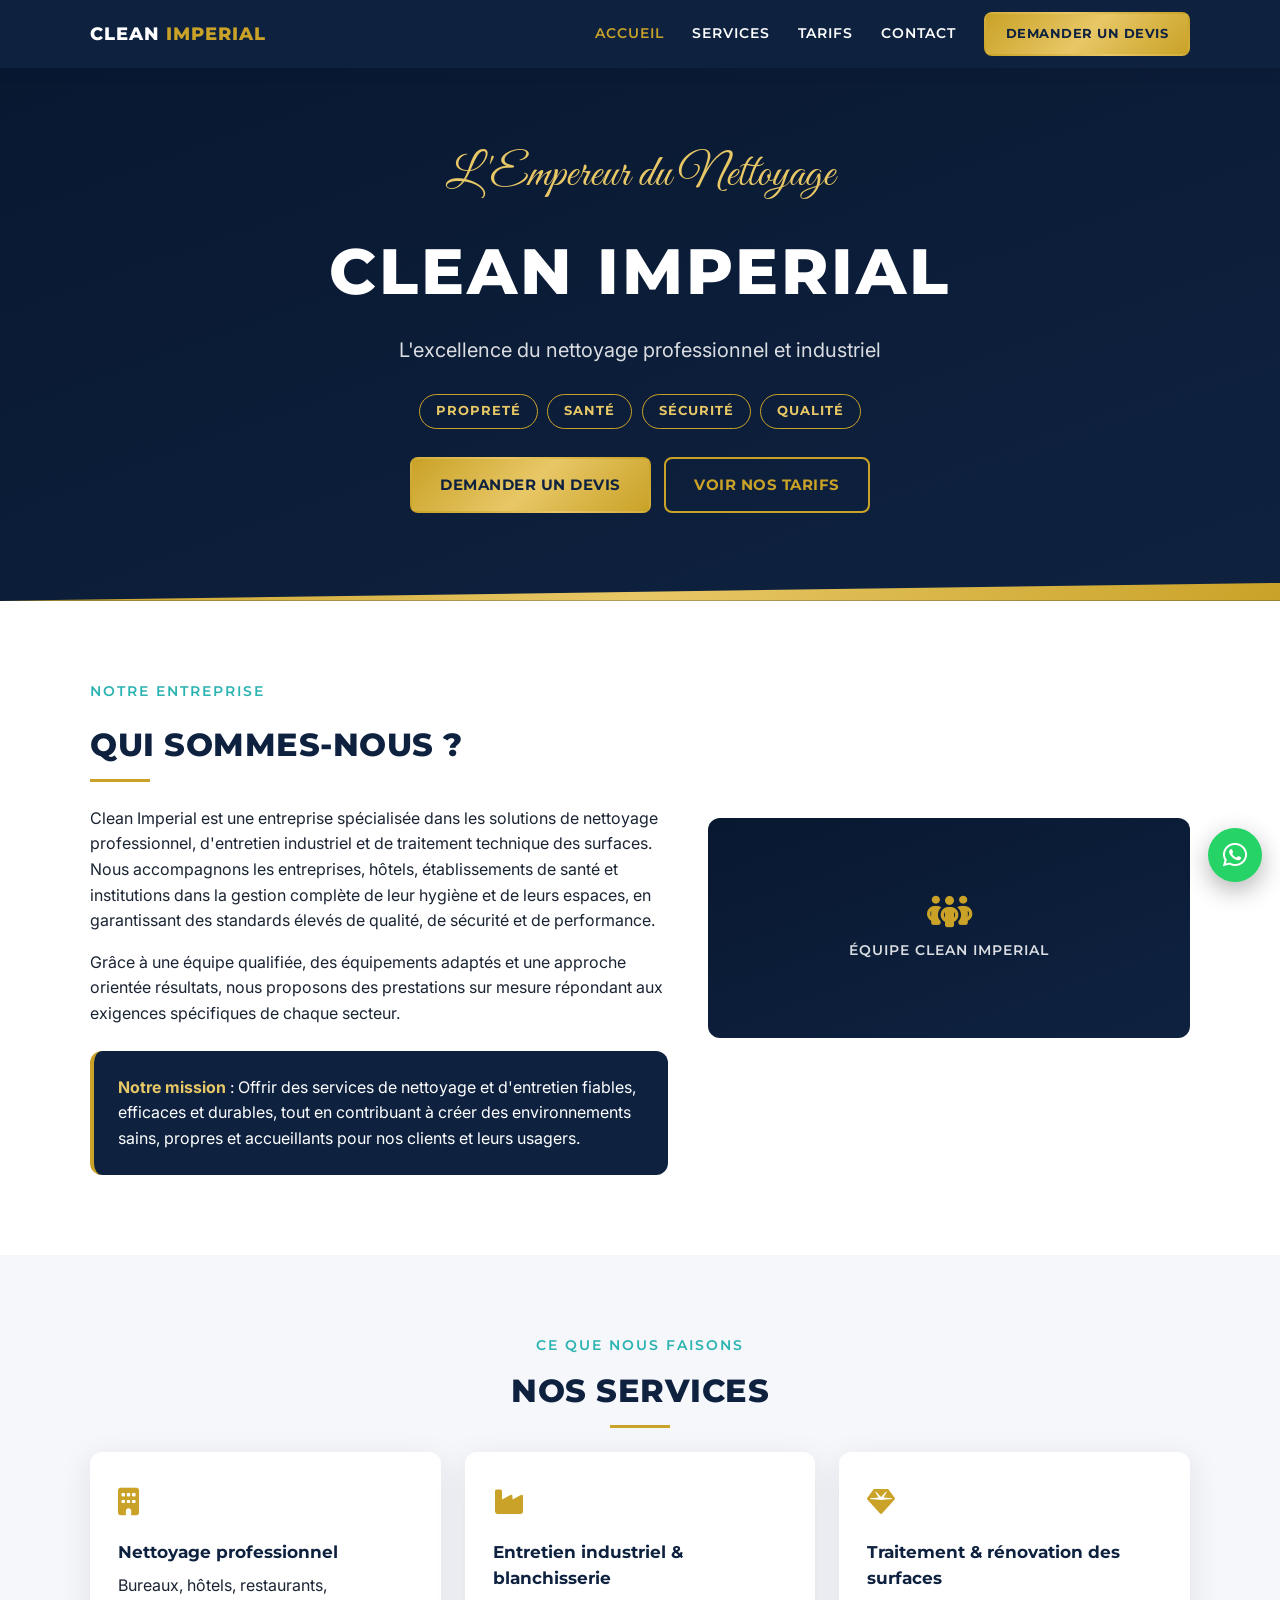
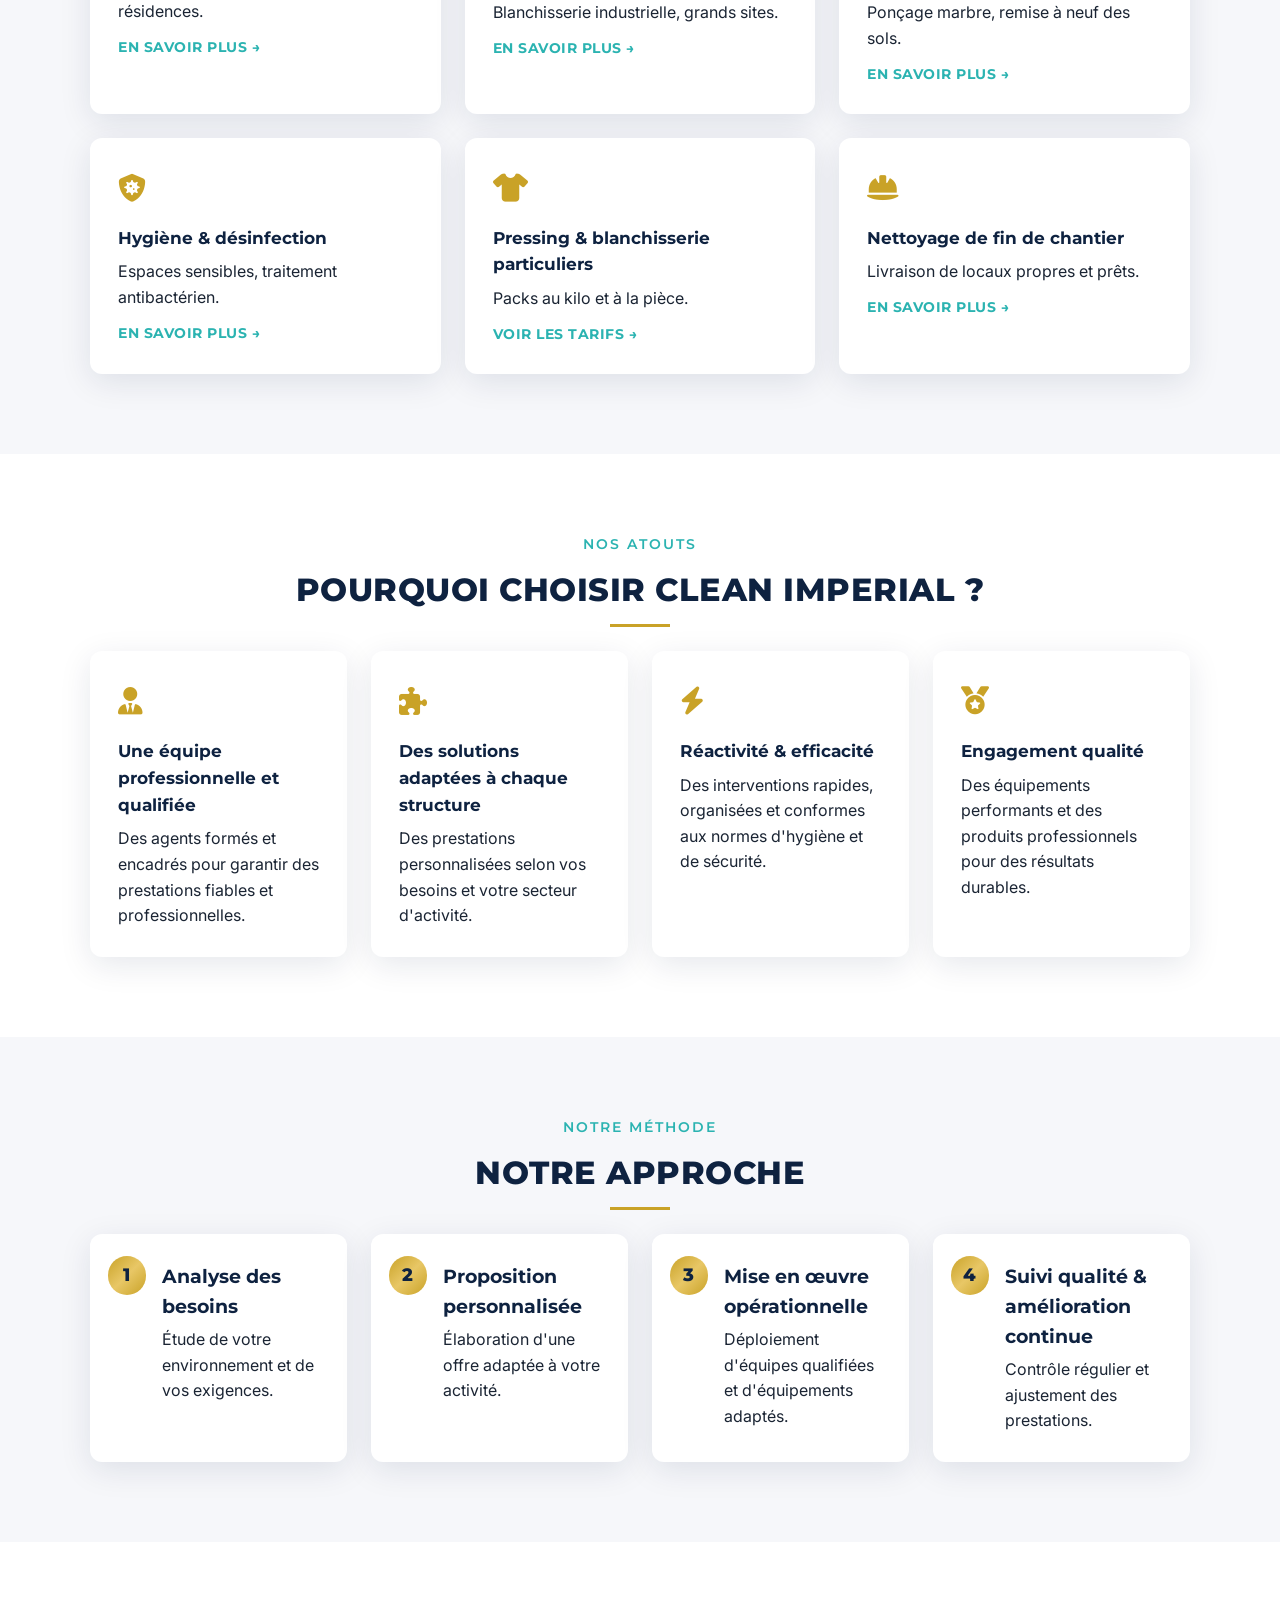
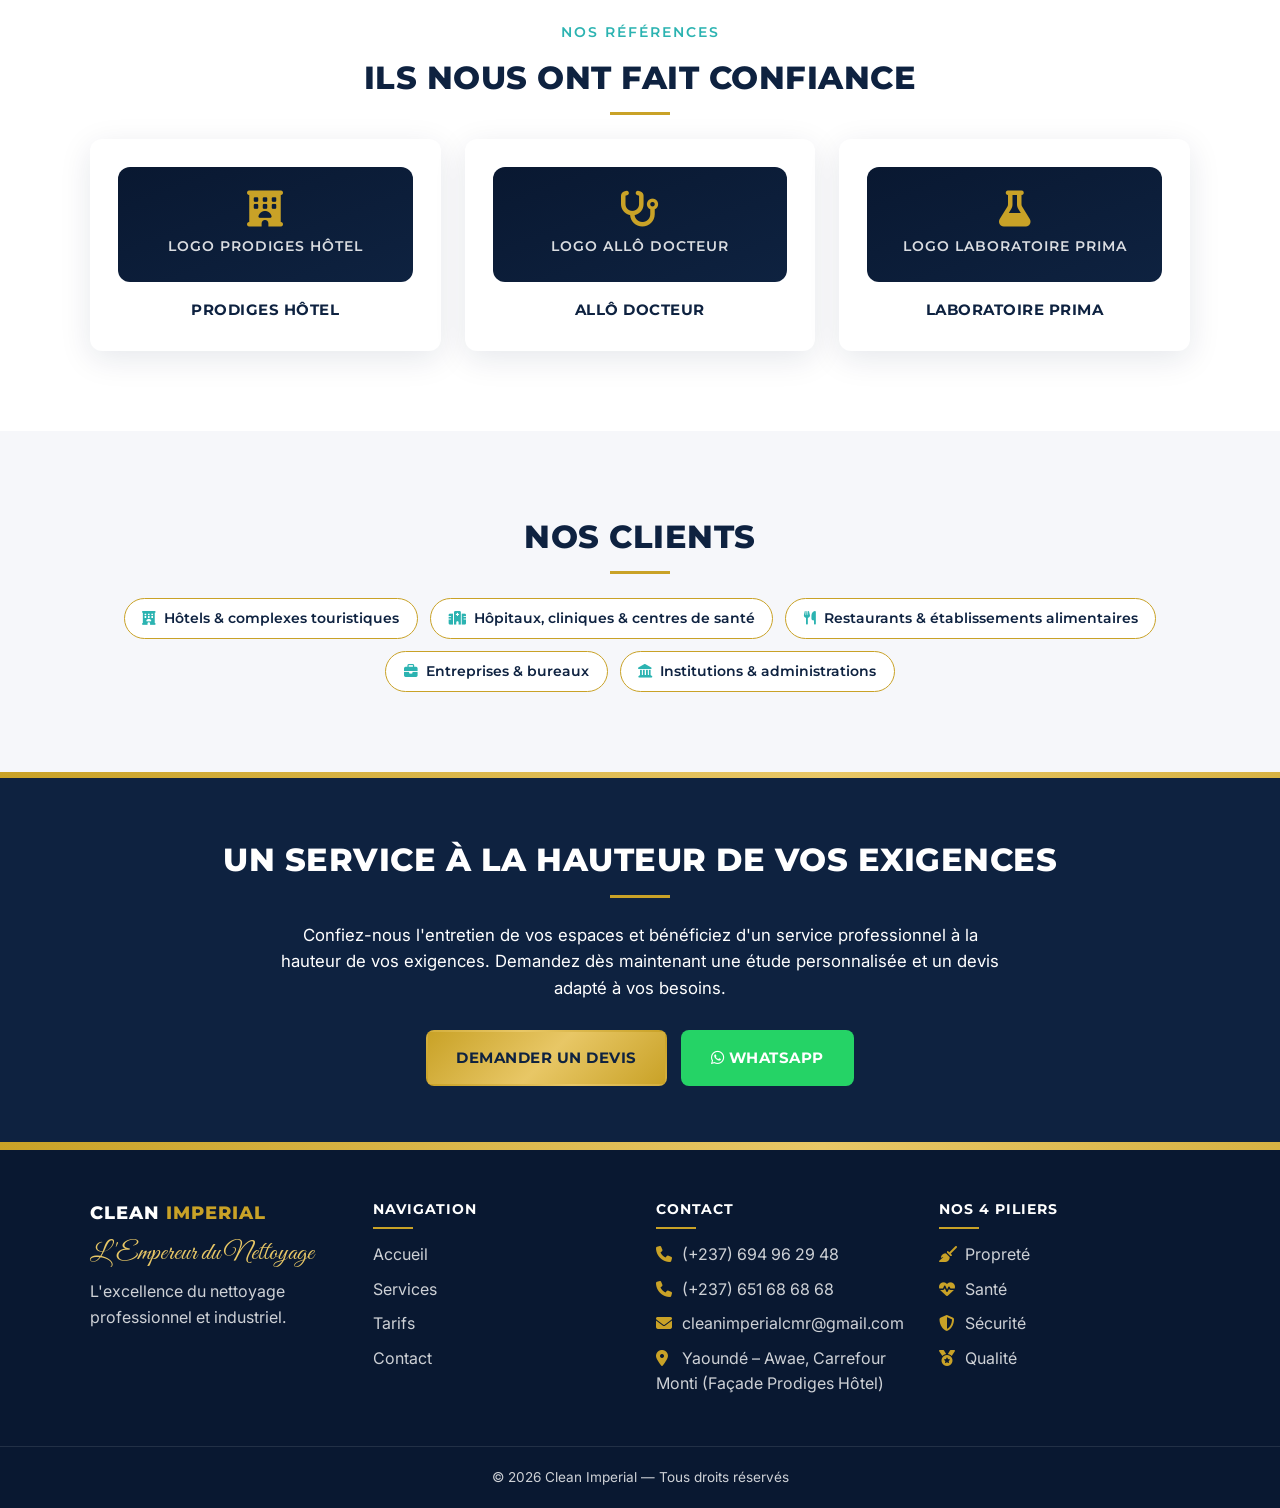
==== index.html @ 3a6a5d08 "feat: site vitrine Clean Imperial complet Site statique 4 pages (accueil, services, tarifs, contact)" ====
<!DOCTYPE html>
<html lang="fr">
<head>
  <meta charset="UTF-8">
  <meta name="viewport" content="width=device-width, initial-scale=1.0">
  <title>Clean Imperial — L'Empereur du Nettoyage | Nettoyage professionnel à Yaoundé</title>
  <meta name="description" content="Clean Imperial, l'excellence du nettoyage professionnel et industriel à Yaoundé : nettoyage de bureaux, blanchisserie, pressing, désinfection et traitement des surfaces. Devis gratuit.">
  <meta property="og:title" content="Clean Imperial — L'Empereur du Nettoyage">
  <meta property="og:description" content="L'excellence du nettoyage professionnel et industriel à Yaoundé. Propreté · Santé · Sécurité · Qualité.">
  <meta property="og:type" content="website">
  <meta property="og:locale" content="fr_FR">
  <link rel="preconnect" href="https://fonts.googleapis.com">
  <link rel="preconnect" href="https://fonts.gstatic.com" crossorigin>
  <link href="https://fonts.googleapis.com/css2?family=Montserrat:wght@600;700;800&family=Inter:wght@400;600&family=Great+Vibes&display=swap" rel="stylesheet">
  <link rel="stylesheet" href="https://cdnjs.cloudflare.com/ajax/libs/font-awesome/6.5.2/css/all.min.css">
  <link rel="stylesheet" href="css/style.css">
  <script type="application/ld+json">
  {
    "@context": "https://schema.org",
    "@type": "LocalBusiness",
    "name": "Clean Imperial",
    "slogan": "L'excellence du nettoyage professionnel et industriel",
    "description": "Entreprise de nettoyage professionnel et industriel, blanchisserie, pressing, traitement des surfaces, hygiène et désinfection à Yaoundé.",
    "telephone": "+237694962948",
    "email": "cleanimperialcmr@gmail.com",
    "address": {
      "@type": "PostalAddress",
      "streetAddress": "Awae, Carrefour Monti (Façade Prodiges Hôtel)",
      "addressLocality": "Yaoundé",
      "addressCountry": "CM"
    }
  }
  </script>
</head>
<body>

  <header class="header">
    <div class="container header__inner">
      <a href="index.html" class="logo">Clean <span>Imperial</span></a>
      <button class="nav-toggle" aria-expanded="false" aria-controls="nav" aria-label="Ouvrir le menu">
        <span class="nav-toggle__bar"></span>
        <span class="nav-toggle__bar"></span>
        <span class="nav-toggle__bar"></span>
      </button>
      <nav class="nav" id="nav" aria-label="Navigation principale">
        <a href="index.html" class="nav__link" aria-current="page">Accueil</a>
        <a href="services.html" class="nav__link">Services</a>
        <a href="tarifs.html" class="nav__link">Tarifs</a>
        <a href="contact.html" class="nav__link">Contact</a>
        <a href="contact.html#devis" class="btn btn--gold">Demander un devis</a>
      </nav>
    </div>
  </header>

  <main>

    <!-- 5.1 Hero -->
    <section class="hero">
      <div class="container">
        <p class="hero__script">L'Empereur du Nettoyage</p>
        <h1 class="hero__title">Clean Imperial</h1>
        <p class="hero__subtitle">L'excellence du nettoyage professionnel et industriel</p>
        <div class="hero__pillars">
          <span class="pillar-badge">Propreté</span>
          <span class="pillar-badge">Santé</span>
          <span class="pillar-badge">Sécurité</span>
          <span class="pillar-badge">Qualité</span>
        </div>
        <div class="hero__actions">
          <a href="contact.html#devis" class="btn btn--gold">Demander un devis</a>
          <a href="tarifs.html" class="btn btn--outline">Voir nos tarifs</a>
        </div>
      </div>
    </section>

    <!-- 5.2 Qui sommes-nous -->
    <section class="section">
      <div class="container">
        <div class="about">
          <div class="about__text reveal">
            <p class="section-subtitle">Notre entreprise</p>
            <h2 class="section-title">Qui sommes-nous&nbsp;?</h2>
            <p>Clean Imperial est une entreprise spécialisée dans les solutions de nettoyage professionnel, d'entretien industriel et de traitement technique des surfaces. Nous accompagnons les entreprises, hôtels, établissements de santé et institutions dans la gestion complète de leur hygiène et de leurs espaces, en garantissant des standards élevés de qualité, de sécurité et de performance.</p>
            <p>Grâce à une équipe qualifiée, des équipements adaptés et une approche orientée résultats, nous proposons des prestations sur mesure répondant aux exigences spécifiques de chaque secteur.</p>
            <div class="mission-box">
              <strong>Notre mission</strong> : Offrir des services de nettoyage et d'entretien fiables, efficaces et durables, tout en contribuant à créer des environnements sains, propres et accueillants pour nos clients et leurs usagers.
            </div>
          </div>
          <div class="reveal">
            <!-- Remplacer par <img src="img/hero-equipe.jpg" alt="L'équipe Clean Imperial" loading="lazy"> -->
            <div class="img-placeholder" role="img" aria-label="Photo de l'équipe Clean Imperial">
              <i class="fa-solid fa-people-group" aria-hidden="true"></i>
              <span>Équipe Clean Imperial</span>
            </div>
          </div>
        </div>
      </div>
    </section>

    <!-- 5.3 Nos services (aperçu) -->
    <section class="section section--off">
      <div class="container">
        <p class="section-subtitle" style="text-align:center;">Ce que nous faisons</p>
        <h2 class="section-title section-title--center">Nos services</h2>
        <div class="grid grid--2 grid--3">
          <article class="card reveal">
            <div class="card__icon"><i class="fa-solid fa-building" aria-hidden="true"></i></div>
            <h3 class="card__title">Nettoyage professionnel</h3>
            <p>Bureaux, hôtels, restaurants, résidences.</p>
            <a href="services.html" class="card__link">En savoir plus →</a>
          </article>
          <article class="card reveal">
            <div class="card__icon"><i class="fa-solid fa-industry" aria-hidden="true"></i></div>
            <h3 class="card__title">Entretien industriel &amp; blanchisserie</h3>
            <p>Blanchisserie industrielle, grands sites.</p>
            <a href="services.html" class="card__link">En savoir plus →</a>
          </article>
          <article class="card reveal">
            <div class="card__icon"><i class="fa-solid fa-gem" aria-hidden="true"></i></div>
            <h3 class="card__title">Traitement &amp; rénovation des surfaces</h3>
            <p>Ponçage marbre, remise à neuf des sols.</p>
            <a href="services.html" class="card__link">En savoir plus →</a>
          </article>
          <article class="card reveal">
            <div class="card__icon"><i class="fa-solid fa-shield-virus" aria-hidden="true"></i></div>
            <h3 class="card__title">Hygiène &amp; désinfection</h3>
            <p>Espaces sensibles, traitement antibactérien.</p>
            <a href="services.html" class="card__link">En savoir plus →</a>
          </article>
          <article class="card reveal">
            <div class="card__icon"><i class="fa-solid fa-shirt" aria-hidden="true"></i></div>
            <h3 class="card__title">Pressing &amp; blanchisserie particuliers</h3>
            <p>Packs au kilo et à la pièce.</p>
            <a href="tarifs.html" class="card__link">Voir les tarifs →</a>
          </article>
          <article class="card reveal">
            <div class="card__icon"><i class="fa-solid fa-helmet-safety" aria-hidden="true"></i></div>
            <h3 class="card__title">Nettoyage de fin de chantier</h3>
            <p>Livraison de locaux propres et prêts.</p>
            <a href="services.html" class="card__link">En savoir plus →</a>
          </article>
        </div>
      </div>
    </section>

    <!-- 5.4 Pourquoi choisir Clean Imperial -->
    <section class="section">
      <div class="container">
        <p class="section-subtitle" style="text-align:center;">Nos atouts</p>
        <h2 class="section-title section-title--center">Pourquoi choisir Clean Imperial&nbsp;?</h2>
        <div class="grid grid--2 grid--4">
          <article class="card reveal">
            <div class="card__icon"><i class="fa-solid fa-user-tie" aria-hidden="true"></i></div>
            <h3 class="card__title">Une équipe professionnelle et qualifiée</h3>
            <p>Des agents formés et encadrés pour garantir des prestations fiables et professionnelles.</p>
          </article>
          <article class="card reveal">
            <div class="card__icon"><i class="fa-solid fa-puzzle-piece" aria-hidden="true"></i></div>
            <h3 class="card__title">Des solutions adaptées à chaque structure</h3>
            <p>Des prestations personnalisées selon vos besoins et votre secteur d'activité.</p>
          </article>
          <article class="card reveal">
            <div class="card__icon"><i class="fa-solid fa-bolt" aria-hidden="true"></i></div>
            <h3 class="card__title">Réactivité &amp; efficacité</h3>
            <p>Des interventions rapides, organisées et conformes aux normes d'hygiène et de sécurité.</p>
          </article>
          <article class="card reveal">
            <div class="card__icon"><i class="fa-solid fa-medal" aria-hidden="true"></i></div>
            <h3 class="card__title">Engagement qualité</h3>
            <p>Des équipements performants et des produits professionnels pour des résultats durables.</p>
          </article>
        </div>
      </div>
    </section>

    <!-- 5.5 Notre approche -->
    <section class="section section--off">
      <div class="container">
        <p class="section-subtitle" style="text-align:center;">Notre méthode</p>
        <h2 class="section-title section-title--center">Notre approche</h2>
        <div class="steps">
          <article class="step reveal">
            <span class="step__number">1</span>
            <h3 class="step__title">Analyse des besoins</h3>
            <p>Étude de votre environnement et de vos exigences.</p>
          </article>
          <article class="step reveal">
            <span class="step__number">2</span>
            <h3 class="step__title">Proposition personnalisée</h3>
            <p>Élaboration d'une offre adaptée à votre activité.</p>
          </article>
          <article class="step reveal">
            <span class="step__number">3</span>
            <h3 class="step__title">Mise en œuvre opérationnelle</h3>
            <p>Déploiement d'équipes qualifiées et d'équipements adaptés.</p>
          </article>
          <article class="step reveal">
            <span class="step__number">4</span>
            <h3 class="step__title">Suivi qualité &amp; amélioration continue</h3>
            <p>Contrôle régulier et ajustement des prestations.</p>
          </article>
        </div>
      </div>
    </section>

    <!-- 5.6 Références -->
    <section class="section">
      <div class="container">
        <p class="section-subtitle" style="text-align:center;">Nos références</p>
        <h2 class="section-title section-title--center">Ils nous ont fait confiance</h2>
        <div class="grid grid--3">
          <article class="ref-card reveal">
            <!-- Remplacer par <img src="img/client-prodiges.png" alt="Logo Prodiges Hôtel" loading="lazy"> -->
            <div class="img-placeholder" role="img" aria-label="Logo Prodiges Hôtel">
              <i class="fa-solid fa-hotel" aria-hidden="true"></i>
              <span>Logo Prodiges Hôtel</span>
            </div>
            <p class="ref-card__name">Prodiges Hôtel</p>
          </article>
          <article class="ref-card reveal">
            <!-- Remplacer par <img src="img/client-allodocteur.png" alt="Logo Allô Docteur" loading="lazy"> -->
            <div class="img-placeholder" role="img" aria-label="Logo Allô Docteur">
              <i class="fa-solid fa-stethoscope" aria-hidden="true"></i>
              <span>Logo Allô Docteur</span>
            </div>
            <p class="ref-card__name">Allô Docteur</p>
          </article>
          <article class="ref-card reveal">
            <!-- Remplacer par <img src="img/client-prima.png" alt="Logo Laboratoire Prima" loading="lazy"> -->
            <div class="img-placeholder" role="img" aria-label="Logo Laboratoire Prima">
              <i class="fa-solid fa-flask" aria-hidden="true"></i>
              <span>Logo Laboratoire Prima</span>
            </div>
            <p class="ref-card__name">Laboratoire Prima</p>
          </article>
        </div>
      </div>
    </section>

    <!-- 5.7 Secteurs clients -->
    <section class="section section--off">
      <div class="container">
        <h2 class="section-title section-title--center">Nos clients</h2>
        <div class="sectors reveal">
          <span class="sector-chip"><i class="fa-solid fa-hotel" aria-hidden="true"></i> Hôtels &amp; complexes touristiques</span>
          <span class="sector-chip"><i class="fa-solid fa-hospital" aria-hidden="true"></i> Hôpitaux, cliniques &amp; centres de santé</span>
          <span class="sector-chip"><i class="fa-solid fa-utensils" aria-hidden="true"></i> Restaurants &amp; établissements alimentaires</span>
          <span class="sector-chip"><i class="fa-solid fa-briefcase" aria-hidden="true"></i> Entreprises &amp; bureaux</span>
          <span class="sector-chip"><i class="fa-solid fa-landmark" aria-hidden="true"></i> Institutions &amp; administrations</span>
        </div>
      </div>
    </section>

    <!-- 5.8 Bandeau CTA -->
    <section class="cta-banner">
      <div class="container">
        <h2 class="section-title section-title--center" style="color:#fff;">Un service à la hauteur de vos exigences</h2>
        <p>Confiez-nous l'entretien de vos espaces et bénéficiez d'un service professionnel à la hauteur de vos exigences. Demandez dès maintenant une étude personnalisée et un devis adapté à vos besoins.</p>
        <div class="cta-banner__actions">
          <a href="contact.html#devis" class="btn btn--gold">Demander un devis</a>
          <a href="https://wa.me/237651686868?text=Bonjour%20Clean%20Imperial,%20je%20souhaite%20un%20devis" class="btn btn--whatsapp" target="_blank" rel="noopener"><i class="fa-brands fa-whatsapp" aria-hidden="true"></i> WhatsApp</a>
        </div>
      </div>
    </section>

  </main>

  <footer class="footer">
    <div class="container footer__grid">
      <div>
        <p class="logo">Clean <span>Imperial</span></p>
        <p class="footer__script">L'Empereur du Nettoyage</p>
        <p>L'excellence du nettoyage professionnel et industriel.</p>
      </div>
      <div>
        <h3 class="footer__heading">Navigation</h3>
        <ul>
          <li><a href="index.html">Accueil</a></li>
          <li><a href="services.html">Services</a></li>
          <li><a href="tarifs.html">Tarifs</a></li>
          <li><a href="contact.html">Contact</a></li>
        </ul>
      </div>
      <div>
        <h3 class="footer__heading">Contact</h3>
        <ul>
          <li><i class="fa-solid fa-phone" aria-hidden="true"></i> <a href="tel:+237694962948">(+237) 694 96 29 48</a></li>
          <li><i class="fa-solid fa-phone" aria-hidden="true"></i> <a href="tel:+237651686868">(+237) 651 68 68 68</a></li>
          <li><i class="fa-solid fa-envelope" aria-hidden="true"></i> <a href="mailto:cleanimperialcmr@gmail.com">cleanimperialcmr@gmail.com</a></li>
          <li><i class="fa-solid fa-location-dot" aria-hidden="true"></i> Yaoundé – Awae, Carrefour Monti (Façade Prodiges Hôtel)</li>
        </ul>
      </div>
      <div>
        <h3 class="footer__heading">Nos 4 piliers</h3>
        <ul>
          <li><i class="fa-solid fa-broom" aria-hidden="true"></i> Propreté</li>
          <li><i class="fa-solid fa-heart-pulse" aria-hidden="true"></i> Santé</li>
          <li><i class="fa-solid fa-shield-halved" aria-hidden="true"></i> Sécurité</li>
          <li><i class="fa-solid fa-medal" aria-hidden="true"></i> Qualité</li>
        </ul>
      </div>
    </div>
    <div class="footer__bottom">
      <p>© <span id="year">2026</span> Clean Imperial — Tous droits réservés</p>
    </div>
  </footer>

  <a href="https://wa.me/237651686868?text=Bonjour%20Clean%20Imperial,%20je%20souhaite%20un%20devis" class="whatsapp-float" target="_blank" rel="noopener" aria-label="Contacter Clean Imperial sur WhatsApp">
    <i class="fa-brands fa-whatsapp" aria-hidden="true"></i>
  </a>

  <script src="js/main.js"></script>
</body>
</html>
---- css/style.css ----
/* ============================================================
   CLEAN IMPERIAL — L'Empereur du Nettoyage
   Feuille de style principale (mobile-first)
   ============================================================ */

/* ---------- Variables ---------- */
:root {
  --navy: #0E2240;
  --navy-deep: #091831;
  --gold: #C9A227;
  --gold-light: #E8C766;
  --teal: #2BB3B1;
  --white: #FFFFFF;
  --off-white: #F6F7FA;
  --ink: #1A2433;
  --whatsapp: #25D366;

  --gold-gradient: linear-gradient(135deg, #C9A227, #E8C766, #C9A227);
  --shadow-card: 0 8px 32px rgba(14, 34, 64, .10);
  --radius: 12px;

  --font-display: 'Montserrat', sans-serif;
  --font-script: 'Great Vibes', cursive;
  --font-body: 'Inter', 'Open Sans', sans-serif;
}

/* ---------- Reset & base ---------- */
*,
*::before,
*::after {
  box-sizing: border-box;
  margin: 0;
  padding: 0;
}

html {
  scroll-behavior: smooth;
}

body {
  font-family: var(--font-body);
  font-weight: 400;
  line-height: 1.6;
  color: var(--ink);
  background: var(--white);
  -webkit-font-smoothing: antialiased;
}

img {
  max-width: 100%;
  display: block;
}

a {
  color: inherit;
  text-decoration: none;
}

ul {
  list-style: none;
}

:focus-visible {
  outline: 3px solid var(--teal);
  outline-offset: 2px;
}

.container {
  width: 100%;
  max-width: 1140px;
  margin-inline: auto;
  padding-inline: 1.25rem;
}

/* ---------- Liseré diagonal doré (signature) ---------- */
.gold-band {
  height: 14px;
  background: var(--gold-gradient);
  clip-path: polygon(0 100%, 100% 0, 100% 100%, 0 100%);
}

.gold-band--top {
  clip-path: polygon(0 0, 100% 0, 100% 100%, 0 0);
}

.gold-separator {
  height: 6px;
  background: var(--gold-gradient);
  transform: skewY(-1deg);
}

/* ---------- Titres de section ---------- */
.section-title {
  font-family: var(--font-display);
  font-weight: 800;
  text-transform: uppercase;
  font-size: clamp(1.4rem, 4vw, 2rem);
  color: var(--navy);
  letter-spacing: .5px;
  position: relative;
  padding-bottom: .75rem;
  margin-bottom: 1.5rem;
}

.section-title::after {
  content: "";
  position: absolute;
  left: 0;
  bottom: 0;
  width: 60px;
  height: 3px;
  background: var(--gold);
}

.section-title--center {
  text-align: center;
}

.section-title--center::after {
  left: 50%;
  transform: translateX(-50%);
}

.section--navy .section-title {
  color: var(--white);
}

.section-subtitle {
  font-family: var(--font-display);
  font-weight: 600;
  color: var(--teal);
  text-transform: uppercase;
  font-size: .85rem;
  letter-spacing: 2px;
  margin-bottom: .5rem;
}

/* ---------- Sections ---------- */
.section {
  padding: 3.5rem 0;
}

.section--off {
  background: var(--off-white);
}

.section--navy {
  background: var(--navy);
  color: var(--white);
}

.section--navy-deep {
  background: linear-gradient(160deg, var(--navy-deep), var(--navy));
  color: var(--white);
}

/* ---------- Boutons ---------- */
.btn {
  display: inline-block;
  font-family: var(--font-display);
  font-weight: 700;
  font-size: .95rem;
  text-transform: uppercase;
  letter-spacing: .5px;
  padding: .85rem 1.75rem;
  border-radius: 8px;
  border: 2px solid transparent;
  cursor: pointer;
  transition: transform .2s ease, box-shadow .2s ease;
  text-align: center;
}

.btn--gold {
  background: var(--gold-gradient);
  color: var(--navy);
}

.btn--outline {
  border-color: var(--gold);
  color: var(--gold);
  background: transparent;
}

.btn--outline-navy {
  border-color: var(--navy);
  color: var(--navy);
  background: transparent;
}

.btn--whatsapp {
  background: var(--whatsapp);
  color: var(--white);
}

.btn:hover {
  transform: translateY(-3px);
  box-shadow: 0 10px 24px rgba(14, 34, 64, .18);
}

/* ---------- Header / Navigation ---------- */
.header {
  position: sticky;
  top: 0;
  z-index: 1000;
  background: var(--navy);
  box-shadow: 0 2px 12px rgba(9, 24, 49, .35);
}

.header__inner {
  display: flex;
  align-items: center;
  justify-content: space-between;
  min-height: 68px;
  gap: 1rem;
}

.logo {
  font-family: var(--font-display);
  font-weight: 800;
  font-size: 1.15rem;
  letter-spacing: 1px;
  color: var(--white);
  text-transform: uppercase;
  white-space: nowrap;
}

.logo span {
  color: var(--gold);
}

.nav-toggle {
  display: inline-flex;
  flex-direction: column;
  gap: 5px;
  background: none;
  border: 0;
  padding: .5rem;
  cursor: pointer;
}

.nav-toggle__bar {
  width: 26px;
  height: 3px;
  background: var(--gold);
  border-radius: 2px;
  transition: transform .3s ease, opacity .3s ease;
}

.nav-toggle[aria-expanded="true"] .nav-toggle__bar:nth-child(1) {
  transform: translateY(8px) rotate(45deg);
}

.nav-toggle[aria-expanded="true"] .nav-toggle__bar:nth-child(2) {
  opacity: 0;
}

.nav-toggle[aria-expanded="true"] .nav-toggle__bar:nth-child(3) {
  transform: translateY(-8px) rotate(-45deg);
}

.nav {
  position: absolute;
  top: 100%;
  left: 0;
  right: 0;
  background: var(--navy-deep);
  display: none;
  flex-direction: column;
  padding: 1rem 1.25rem 1.5rem;
  border-bottom: 3px solid var(--gold);
}

.nav.is-open {
  display: flex;
}

.nav__link {
  font-family: var(--font-display);
  font-weight: 600;
  color: var(--white);
  text-transform: uppercase;
  font-size: .9rem;
  letter-spacing: 1px;
  padding: .85rem 0;
  border-bottom: 1px solid rgba(255, 255, 255, .08);
  transition: color .2s ease;
}

.nav__link:hover,
.nav__link[aria-current="page"] {
  color: var(--gold);
}

.nav .btn {
  margin-top: 1rem;
}

/* ---------- Hero ---------- */
.hero {
  position: relative;
  background: linear-gradient(160deg, var(--navy-deep) 0%, var(--navy) 100%);
  color: var(--white);
  text-align: center;
  padding: 4.5rem 0 5.5rem;
  overflow: hidden;
}

.hero::after {
  content: "";
  position: absolute;
  left: 0;
  right: 0;
  bottom: 0;
  height: 18px;
  background: var(--gold-gradient);
  clip-path: polygon(0 100%, 100% 0, 100% 100%, 0 100%);
}

.hero__script {
  font-family: var(--font-script);
  font-size: clamp(1.8rem, 5vw, 2.8rem);
  color: var(--gold-light);
  margin-bottom: .5rem;
}

.hero__title {
  font-family: var(--font-display);
  font-weight: 800;
  font-size: clamp(2.2rem, 8vw, 4rem);
  letter-spacing: 3px;
  text-transform: uppercase;
}

.hero__subtitle {
  font-size: clamp(1rem, 3vw, 1.25rem);
  margin-top: .75rem;
  color: rgba(255, 255, 255, .85);
}

.hero__pillars {
  display: flex;
  flex-wrap: wrap;
  justify-content: center;
  gap: .6rem;
  margin: 1.75rem 0;
}

.pillar-badge {
  font-family: var(--font-display);
  font-weight: 700;
  font-size: .8rem;
  text-transform: uppercase;
  letter-spacing: 1px;
  color: var(--gold-light);
  border: 1.5px solid var(--gold);
  border-radius: 999px;
  padding: .4rem 1rem;
}

.hero__actions {
  display: flex;
  flex-wrap: wrap;
  justify-content: center;
  gap: .85rem;
}

/* ---------- Page hero (pages internes) ---------- */
.page-hero {
  position: relative;
  background: linear-gradient(160deg, var(--navy-deep), var(--navy));
  color: var(--white);
  text-align: center;
  padding: 3rem 0 3.75rem;
}

.page-hero::after {
  content: "";
  position: absolute;
  left: 0;
  right: 0;
  bottom: 0;
  height: 12px;
  background: var(--gold-gradient);
  clip-path: polygon(0 100%, 100% 0, 100% 100%, 0 100%);
}

.page-hero__title {
  font-family: var(--font-display);
  font-weight: 800;
  text-transform: uppercase;
  font-size: clamp(1.8rem, 6vw, 2.6rem);
  letter-spacing: 2px;
}

.page-hero__subtitle {
  color: rgba(255, 255, 255, .8);
  margin-top: .5rem;
}

/* ---------- Cartes & grilles ---------- */
.grid {
  display: grid;
  gap: 1.5rem;
}

.card {
  background: var(--white);
  border-radius: var(--radius);
  box-shadow: var(--shadow-card);
  padding: 1.75rem;
}

.card__icon {
  font-size: 1.75rem;
  color: var(--gold);
  margin-bottom: .85rem;
}

.card__title {
  font-family: var(--font-display);
  font-weight: 700;
  font-size: 1.05rem;
  color: var(--navy);
  margin-bottom: .5rem;
}

.card__subtitle {
  font-family: var(--font-display);
  font-weight: 600;
  font-size: .8rem;
  text-transform: uppercase;
  letter-spacing: 1px;
  color: var(--teal);
  margin-bottom: .35rem;
}

.card--featured {
  border: 2px solid var(--gold);
}

.card__link {
  display: inline-block;
  margin-top: .75rem;
  font-family: var(--font-display);
  font-weight: 700;
  font-size: .85rem;
  color: var(--teal);
  text-transform: uppercase;
  letter-spacing: .5px;
}

.card__link:hover {
  color: var(--gold);
}

/* ---------- Placeholders d'images ---------- */
.img-placeholder {
  background: linear-gradient(160deg, var(--navy-deep), var(--navy));
  border-radius: var(--radius);
  color: var(--gold-light);
  display: flex;
  flex-direction: column;
  align-items: center;
  justify-content: center;
  gap: .6rem;
  min-height: 220px;
  text-align: center;
  padding: 1.5rem;
}

.img-placeholder i {
  font-size: 2.25rem;
  color: var(--gold);
}

.img-placeholder span {
  font-family: var(--font-display);
  font-weight: 600;
  font-size: .85rem;
  letter-spacing: 1px;
  text-transform: uppercase;
  color: rgba(255, 255, 255, .85);
}

/* ---------- Qui sommes-nous ---------- */
.about__text p {
  margin-bottom: 1rem;
}

.mission-box {
  background: var(--navy);
  color: var(--white);
  border-left: 4px solid var(--gold);
  border-radius: var(--radius);
  padding: 1.5rem;
  margin-top: 1.5rem;
}

.mission-box strong {
  color: var(--gold-light);
}

/* ---------- Frise approche (4 étapes) ---------- */
.steps {
  display: grid;
  gap: 1.5rem;
  counter-reset: step;
}

.step {
  position: relative;
  background: var(--white);
  border-radius: var(--radius);
  box-shadow: var(--shadow-card);
  padding: 1.75rem 1.75rem 1.75rem 4.5rem;
}

.step__number {
  position: absolute;
  left: 1.1rem;
  top: 1.4rem;
  width: 2.4rem;
  height: 2.4rem;
  border-radius: 50%;
  background: var(--gold-gradient);
  color: var(--navy);
  font-family: var(--font-display);
  font-weight: 800;
  font-size: 1.1rem;
  display: flex;
  align-items: center;
  justify-content: center;
}

.step__title {
  font-family: var(--font-display);
  font-weight: 700;
  color: var(--navy);
  margin-bottom: .35rem;
}

/* ---------- Références clients ---------- */
.ref-card {
  background: var(--white);
  border-radius: var(--radius);
  box-shadow: var(--shadow-card);
  padding: 1.75rem;
  text-align: center;
}

.ref-card .img-placeholder {
  min-height: 110px;
  margin-bottom: 1rem;
}

.ref-card__name {
  font-family: var(--font-display);
  font-weight: 700;
  color: var(--navy);
  text-transform: uppercase;
  font-size: .95rem;
  letter-spacing: .5px;
}

/* ---------- Secteurs clients ---------- */
.sectors {
  display: flex;
  flex-wrap: wrap;
  justify-content: center;
  gap: .75rem;
}

.sector-chip {
  display: inline-flex;
  align-items: center;
  gap: .5rem;
  background: var(--white);
  border: 1.5px solid var(--gold);
  border-radius: 999px;
  padding: .55rem 1.1rem;
  font-family: var(--font-display);
  font-weight: 600;
  font-size: .85rem;
  color: var(--navy);
}

.sector-chip i {
  color: var(--teal);
}

/* ---------- Bandeau CTA ---------- */
.cta-banner {
  position: relative;
  background: var(--navy);
  color: var(--white);
  text-align: center;
  padding: 3.5rem 0;
  border-top: 6px solid;
  border-image: var(--gold-gradient) 1;
}

.cta-banner p {
  max-width: 720px;
  margin: 0 auto 1.75rem;
  font-size: 1.05rem;
}

.cta-banner__actions {
  display: flex;
  flex-wrap: wrap;
  justify-content: center;
  gap: .85rem;
}

/* ---------- Page Services ---------- */
.service-block {
  display: grid;
  gap: 1.5rem;
  align-items: center;
}

.service-block + .service-block {
  margin-top: 3rem;
}

.service-block__intro {
  margin-bottom: .75rem;
}

.service-list li {
  position: relative;
  padding-left: 1.6rem;
  margin-bottom: .5rem;
}

.service-list li::before {
  content: "\f00c";
  font-family: "Font Awesome 6 Free";
  font-weight: 900;
  position: absolute;
  left: 0;
  color: var(--gold);
}

.value-box {
  background: var(--navy);
  color: var(--white);
  border: 2px solid var(--gold);
  border-radius: var(--radius);
  padding: 2rem;
}

.value-box .section-title {
  color: var(--white);
}

.value-box .service-list li::before {
  color: var(--gold-light);
}

/* ---------- Page Tarifs ---------- */
.price-card {
  background: var(--white);
  border-radius: var(--radius);
  box-shadow: var(--shadow-card);
  overflow: hidden;
}

.price-card__header {
  background: var(--navy);
  color: var(--white);
  font-family: var(--font-display);
  font-weight: 700;
  text-transform: uppercase;
  letter-spacing: 1px;
  text-align: center;
  padding: 1.1rem 1rem;
}

.price-card__header i {
  color: var(--gold);
  margin-right: .5rem;
}

.price-table {
  width: 100%;
  border-collapse: collapse;
}

.price-table th,
.price-table td {
  padding: .9rem 1.25rem;
  text-align: left;
}

.price-table thead th {
  background: var(--navy-deep);
  color: var(--white);
  font-family: var(--font-display);
  font-weight: 600;
  font-size: .8rem;
  text-transform: uppercase;
  letter-spacing: 1px;
}

.price-table tbody tr:nth-child(even) {
  background: var(--off-white);
}

.price-table .price {
  color: var(--gold);
  font-family: var(--font-display);
  font-weight: 800;
  white-space: nowrap;
  text-align: right;
}

.highlight-banner {
  background: var(--gold-gradient);
  color: var(--navy);
  border-radius: var(--radius);
  padding: 1.75rem;
  text-align: center;
  font-family: var(--font-display);
  margin: 2.5rem 0;
  box-shadow: var(--shadow-card);
}

.highlight-banner i {
  font-size: 1.75rem;
  display: block;
  margin-bottom: .5rem;
}

.highlight-banner strong {
  font-size: clamp(1.1rem, 4vw, 1.5rem);
  font-weight: 800;
  text-transform: uppercase;
  letter-spacing: .5px;
}

.price-note {
  text-align: center;
  max-width: 720px;
  margin: 0 auto;
}

.price-note p {
  margin-bottom: 1.5rem;
}

/* ---------- Page Contact ---------- */
.contact-card {
  background: var(--white);
  border-radius: var(--radius);
  box-shadow: var(--shadow-card);
  padding: 1.5rem;
  text-align: center;
}

.contact-card i {
  font-size: 1.6rem;
  color: var(--gold);
  margin-bottom: .65rem;
}

.contact-card__title {
  font-family: var(--font-display);
  font-weight: 700;
  font-size: .9rem;
  text-transform: uppercase;
  letter-spacing: 1px;
  color: var(--navy);
  margin-bottom: .35rem;
}

.contact-card a:hover {
  color: var(--teal);
}

.map-wrapper {
  border-radius: var(--radius);
  overflow: hidden;
  box-shadow: var(--shadow-card);
  margin-top: 2rem;
}

.map-wrapper iframe {
  display: block;
  width: 100%;
  height: 320px;
  border: 0;
}

.form {
  background: var(--white);
  border-radius: var(--radius);
  box-shadow: var(--shadow-card);
  padding: 2rem;
  display: grid;
  gap: 1.1rem;
}

.form label {
  font-family: var(--font-display);
  font-weight: 600;
  font-size: .85rem;
  text-transform: uppercase;
  letter-spacing: .5px;
  color: var(--navy);
  display: block;
  margin-bottom: .35rem;
}

.form input,
.form select,
.form textarea {
  width: 100%;
  font-family: var(--font-body);
  font-size: 1rem;
  color: var(--ink);
  background: var(--off-white);
  border: 1.5px solid rgba(14, 34, 64, .15);
  border-radius: 8px;
  padding: .8rem 1rem;
  transition: border-color .2s ease;
}

.form input:focus,
.form select:focus,
.form textarea:focus {
  outline: none;
  border-color: var(--gold);
}

.form textarea {
  min-height: 140px;
  resize: vertical;
}

.socials {
  display: flex;
  justify-content: center;
  flex-wrap: wrap;
  gap: .85rem;
  margin-top: 1.25rem;
}

.socials a {
  width: 2.75rem;
  height: 2.75rem;
  border-radius: 50%;
  border: 1.5px solid var(--gold);
  color: var(--gold);
  display: inline-flex;
  align-items: center;
  justify-content: center;
  font-size: 1.1rem;
  transition: background .2s ease, color .2s ease;
}

.socials a:hover {
  background: var(--gold);
  color: var(--navy);
}

/* ---------- Footer ---------- */
.footer {
  background: var(--navy-deep);
  color: rgba(255, 255, 255, .8);
  border-top: 8px solid;
  border-image: var(--gold-gradient) 1;
  padding-top: 3rem;
}

.footer__grid {
  display: grid;
  gap: 2rem;
  padding-bottom: 2.5rem;
}

.footer__script {
  font-family: var(--font-script);
  font-size: 1.6rem;
  color: var(--gold-light);
  margin: .35rem 0;
}

.footer__heading {
  font-family: var(--font-display);
  font-weight: 700;
  text-transform: uppercase;
  font-size: .9rem;
  letter-spacing: 1px;
  color: var(--white);
  margin-bottom: .85rem;
  position: relative;
  padding-bottom: .5rem;
}

.footer__heading::after {
  content: "";
  position: absolute;
  left: 0;
  bottom: 0;
  width: 40px;
  height: 2px;
  background: var(--gold);
}

.footer li {
  margin-bottom: .55rem;
}

.footer a:hover {
  color: var(--gold-light);
}

.footer i {
  color: var(--gold);
  width: 1.4rem;
}

.footer__bottom {
  border-top: 1px solid rgba(255, 255, 255, .1);
  text-align: center;
  font-size: .85rem;
  padding: 1.25rem 0;
}

/* ---------- Bouton WhatsApp flottant ---------- */
.whatsapp-float {
  position: fixed;
  right: 1.1rem;
  bottom: 1.1rem;
  z-index: 1100;
  width: 3.4rem;
  height: 3.4rem;
  border-radius: 50%;
  background: var(--whatsapp);
  color: var(--white);
  display: flex;
  align-items: center;
  justify-content: center;
  font-size: 1.7rem;
  box-shadow: 0 8px 24px rgba(0, 0, 0, .3);
  transition: transform .2s ease;
}

.whatsapp-float:hover {
  transform: scale(1.08);
}

/* ---------- Reveal au scroll ---------- */
.reveal {
  opacity: 0;
  transform: translateY(24px);
  transition: opacity .6s ease, transform .6s ease;
}

.reveal.is-visible {
  opacity: 1;
  transform: none;
}

@media (prefers-reduced-motion: reduce) {
  html {
    scroll-behavior: auto;
  }

  .reveal {
    opacity: 1;
    transform: none;
    transition: none;
  }

  .btn,
  .whatsapp-float {
    transition: none;
  }
}

/* ============================================================
   Responsive ≥ 640px
   ============================================================ */
@media (min-width: 640px) {
  .grid--2 {
    grid-template-columns: repeat(2, 1fr);
  }

  .steps {
    grid-template-columns: repeat(2, 1fr);
  }

  .footer__grid {
    grid-template-columns: repeat(2, 1fr);
  }
}

/* ============================================================
   Responsive ≥ 900px
   ============================================================ */
@media (min-width: 900px) {
  .section {
    padding: 5rem 0;
  }

  .nav-toggle {
    display: none;
  }

  .nav {
    position: static;
    display: flex;
    flex-direction: row;
    align-items: center;
    gap: 1.75rem;
    background: transparent;
    padding: 0;
    border: 0;
  }

  .nav__link {
    border: 0;
    padding: .25rem 0;
  }

  .nav .btn {
    margin-top: 0;
    padding: .6rem 1.25rem;
    font-size: .8rem;
  }

  .grid--3 {
    grid-template-columns: repeat(3, 1fr);
  }

  .grid--4 {
    grid-template-columns: repeat(4, 1fr);
  }

  .about {
    display: grid;
    grid-template-columns: 1.2fr 1fr;
    gap: 2.5rem;
    align-items: center;
  }

  .steps {
    grid-template-columns: repeat(4, 1fr);
  }

  .service-block {
    grid-template-columns: 1fr 1.3fr;
    gap: 2.5rem;
  }

  .service-block--reverse .service-block__media {
    order: 2;
  }

  .footer__grid {
    grid-template-columns: repeat(4, 1fr);
  }

  .map-wrapper iframe {
    height: 400px;
  }

  .contact-layout {
    display: grid;
    grid-template-columns: 1fr 1.2fr;
    gap: 2.5rem;
    align-items: start;
  }
}
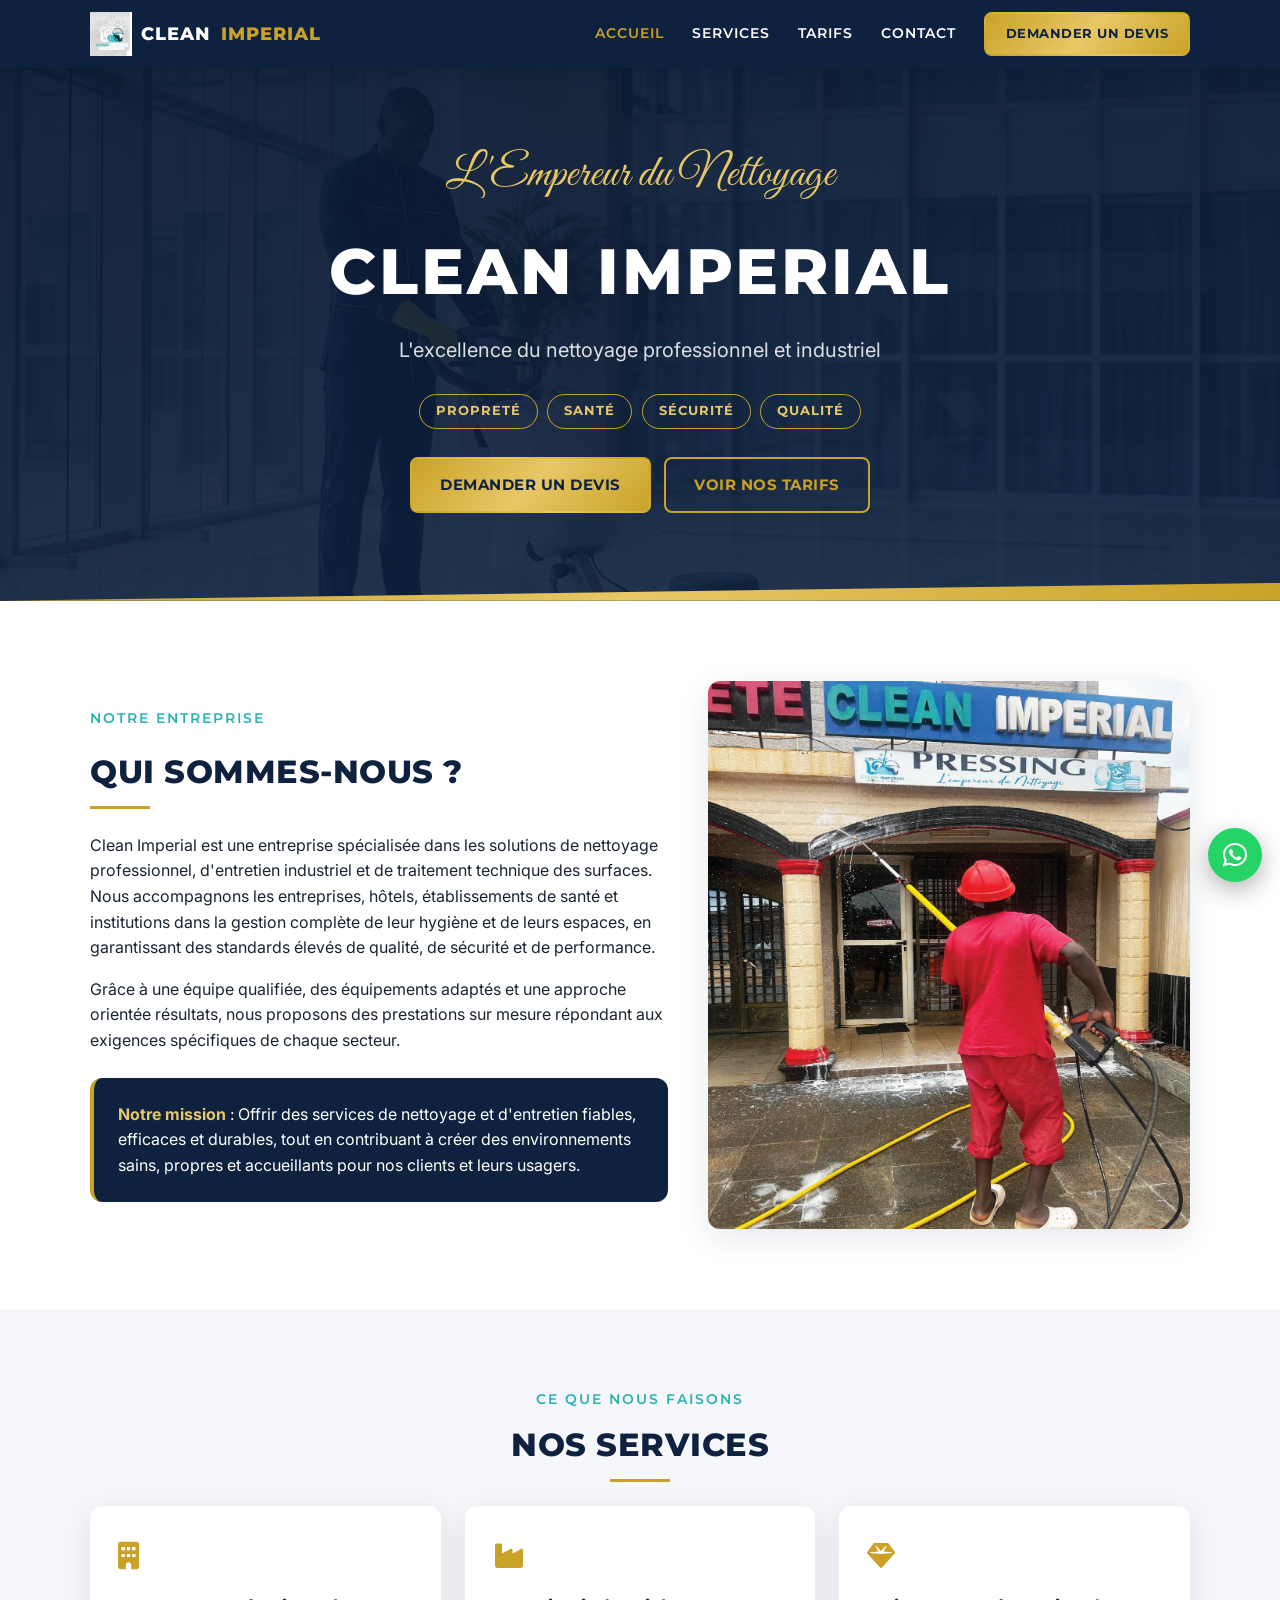
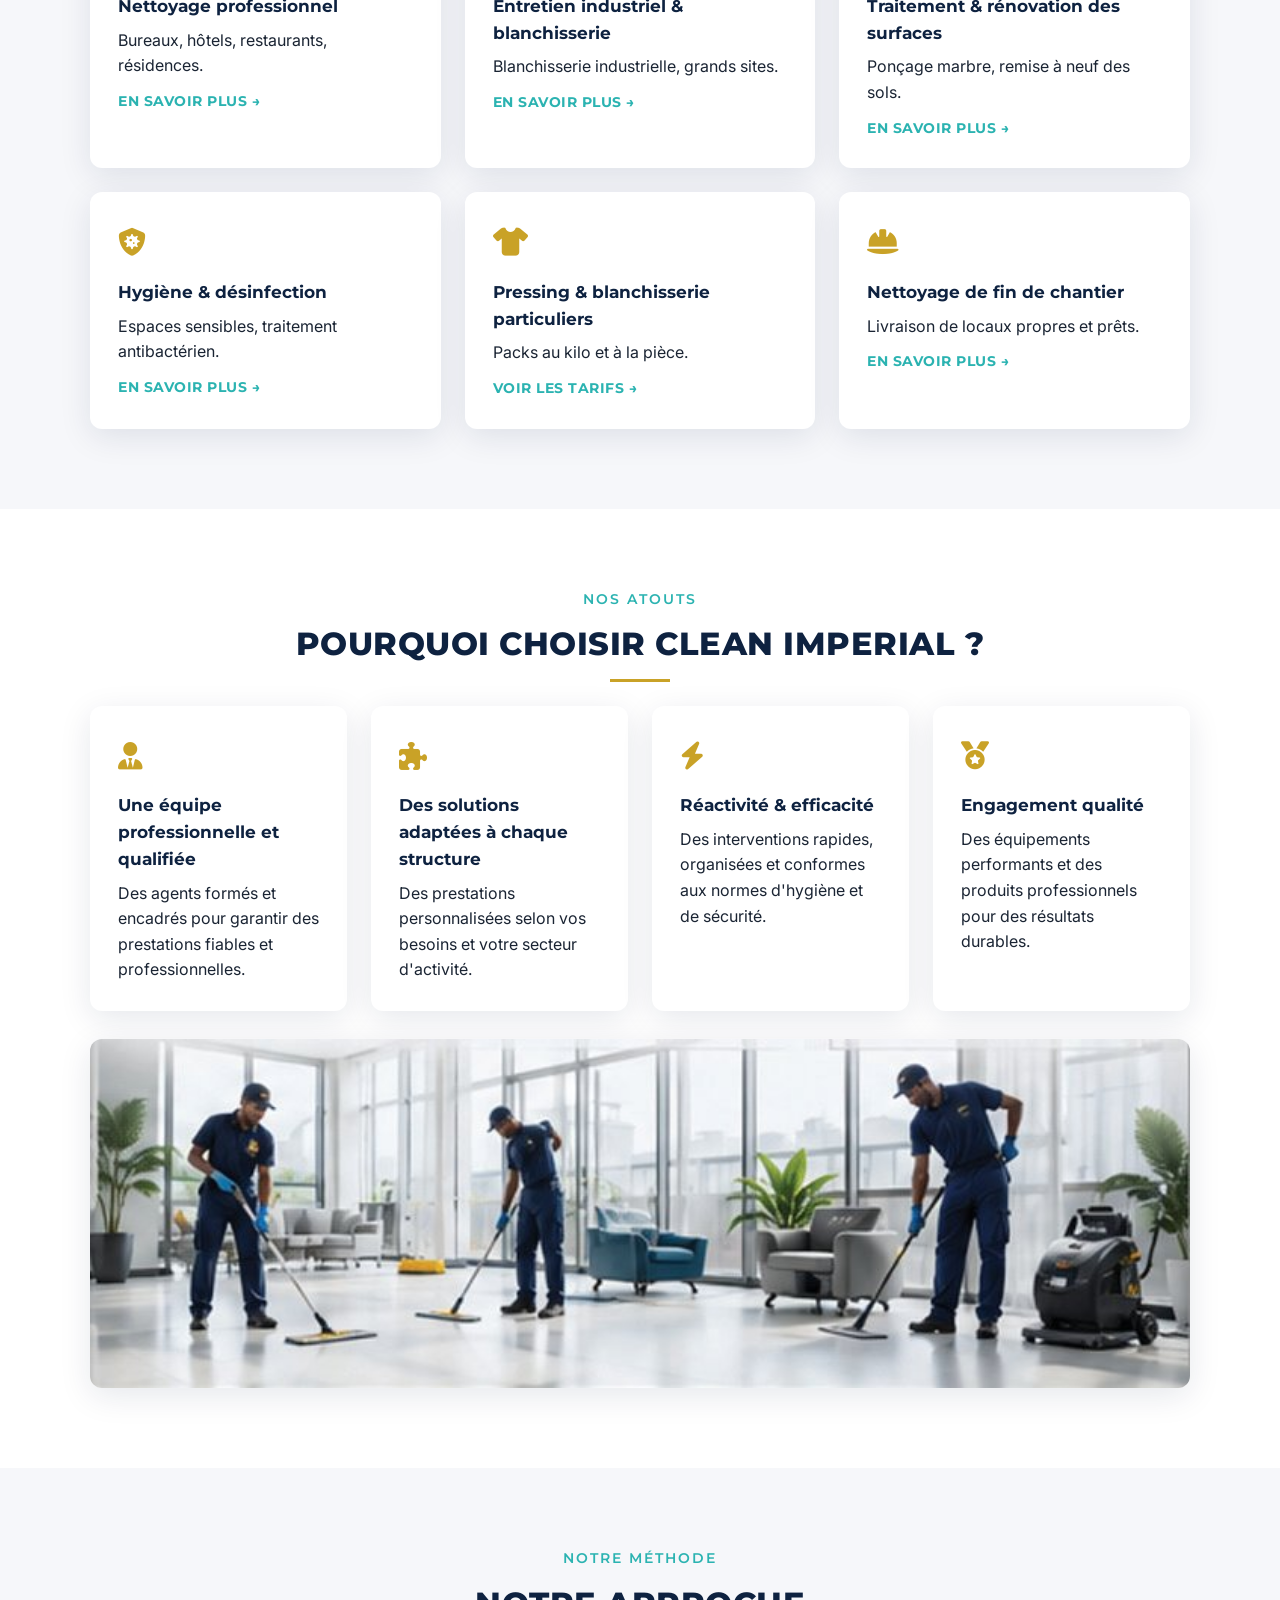
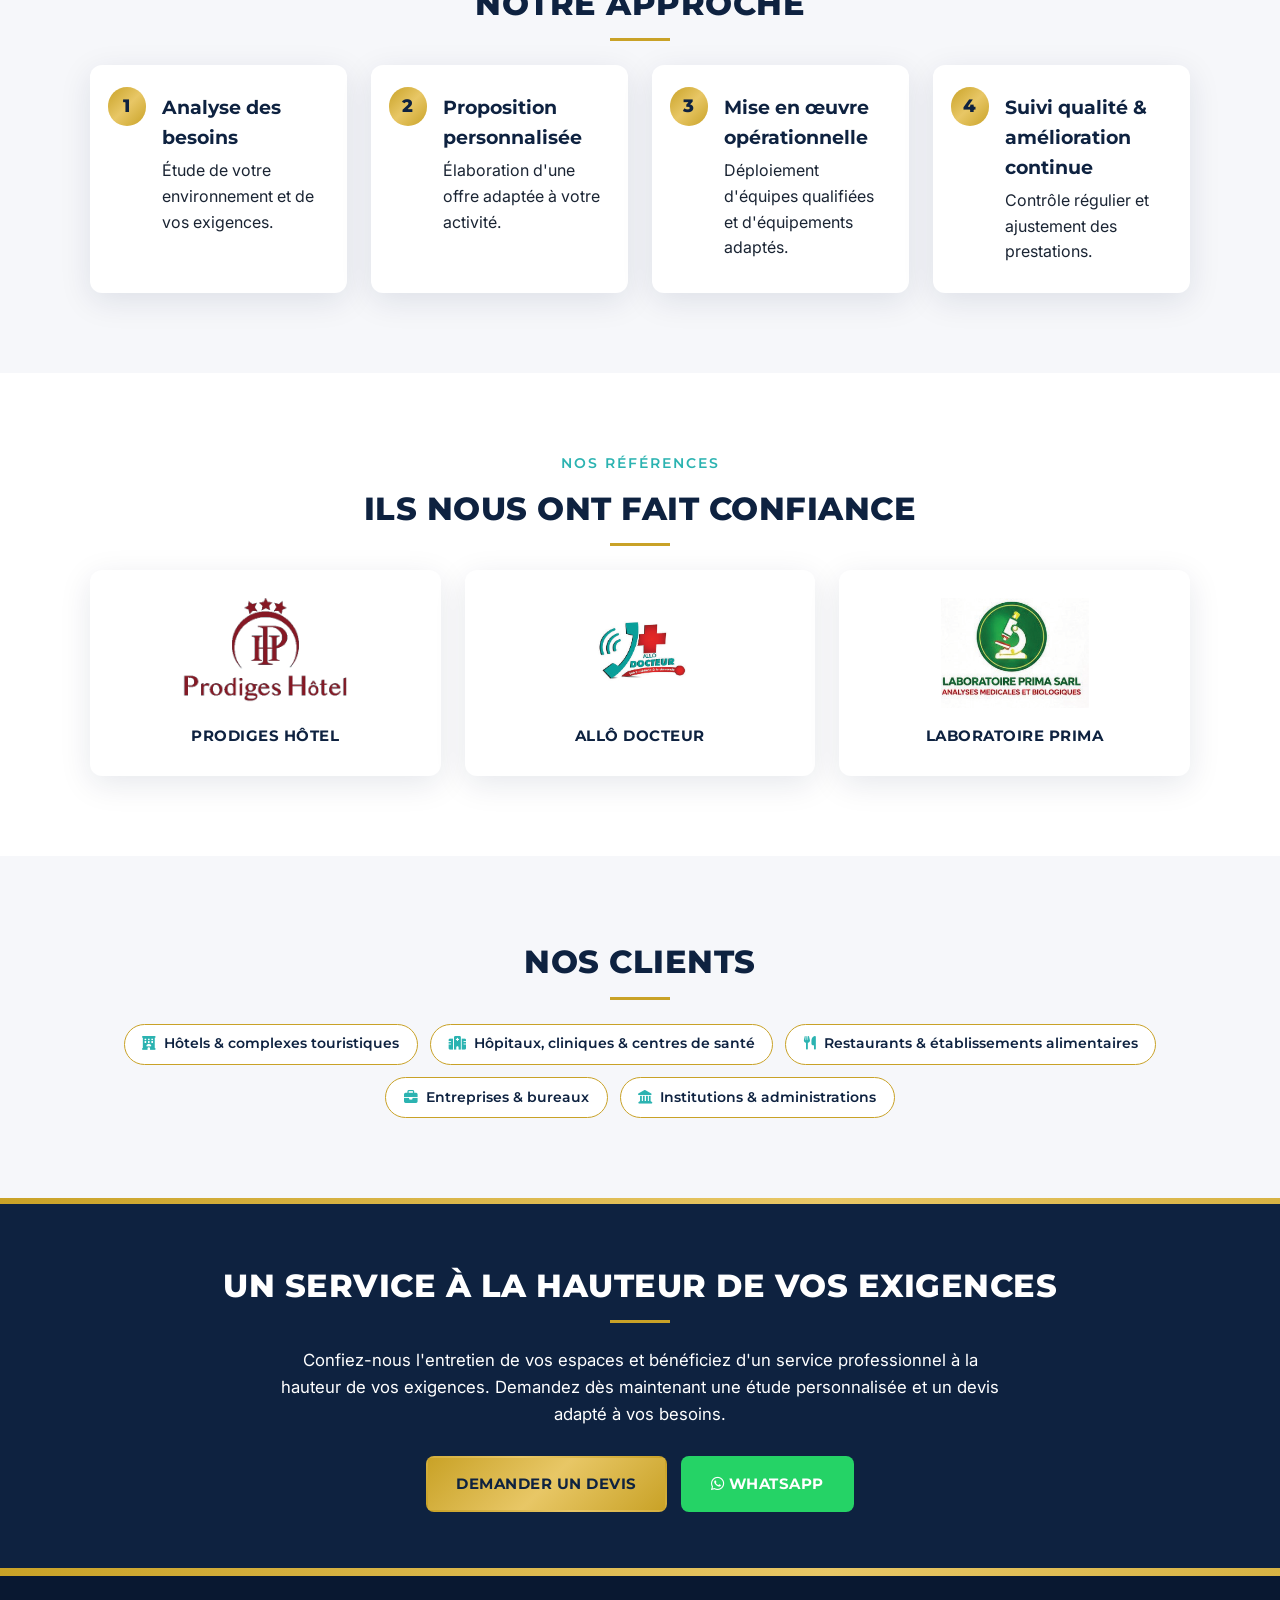
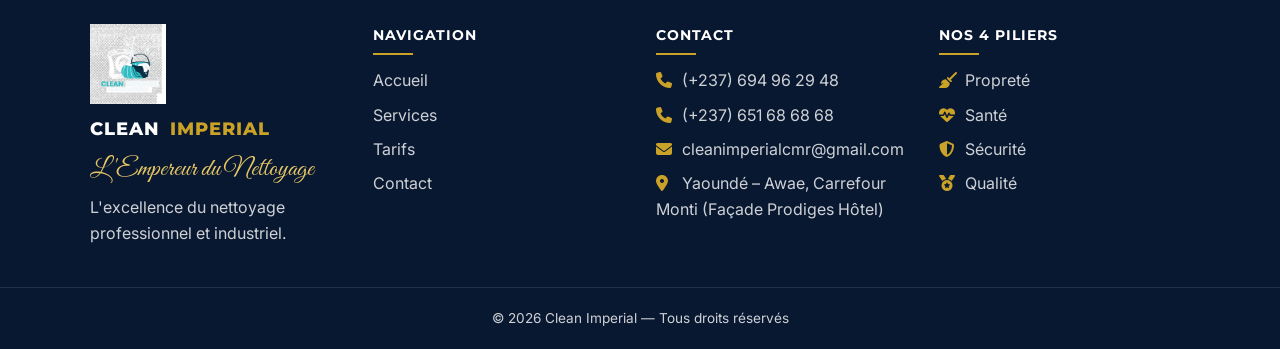
==== commit 38c656a6: "feat: intégration des vraies images du site Remplace tous les placeholders par les photos officielle" ====
--- a/index.html
+++ b/index.html
@@ -19,6 +19,8 @@
     "@context": "https://schema.org",
     "@type": "LocalBusiness",
     "name": "Clean Imperial",
+    "image": "img/facade-pressing.jpg",
+    "logo": "img/logo.png",
     "slogan": "L'excellence du nettoyage professionnel et industriel",
     "description": "Entreprise de nettoyage professionnel et industriel, blanchisserie, pressing, traitement des surfaces, hygiène et désinfection à Yaoundé.",
     "telephone": "+237694962948",
@@ -36,7 +38,7 @@
 
   <header class="header">
     <div class="container header__inner">
-      <a href="index.html" class="logo">Clean <span>Imperial</span></a>
+      <a href="index.html" class="logo"><img src="img/logo.png" alt="Logo Clean Imperial" width="46" height="48">Clean <span>Imperial</span></a>
       <button class="nav-toggle" aria-expanded="false" aria-controls="nav" aria-label="Ouvrir le menu">
         <span class="nav-toggle__bar"></span>
         <span class="nav-toggle__bar"></span>
@@ -87,11 +89,7 @@
             </div>
           </div>
           <div class="reveal">
-            <!-- Remplacer par <img src="img/hero-equipe.jpg" alt="L'équipe Clean Imperial" loading="lazy"> -->
-            <div class="img-placeholder" role="img" aria-label="Photo de l'équipe Clean Imperial">
-              <i class="fa-solid fa-people-group" aria-hidden="true"></i>
-              <span>Équipe Clean Imperial</span>
-            </div>
+            <img src="img/facade-pressing.jpg" alt="Façade du pressing Clean Imperial à Yaoundé : un agent nettoie l'entrée au jet haute pression" class="about__img" loading="lazy" width="1234" height="1405">
           </div>
         </div>
       </div>
@@ -170,6 +168,7 @@
             <p>Des équipements performants et des produits professionnels pour des résultats durables.</p>
           </article>
         </div>
+        <img src="img/equipe-bureaux.jpg" alt="Agents Clean Imperial en uniforme nettoyant simultanément les sols d'un open space" class="wide-banner reveal" loading="lazy" width="728" height="231">
       </div>
     </section>
 
@@ -210,27 +209,15 @@
         <h2 class="section-title section-title--center">Ils nous ont fait confiance</h2>
         <div class="grid grid--3">
           <article class="ref-card reveal">
-            <!-- Remplacer par <img src="img/client-prodiges.png" alt="Logo Prodiges Hôtel" loading="lazy"> -->
-            <div class="img-placeholder" role="img" aria-label="Logo Prodiges Hôtel">
-              <i class="fa-solid fa-hotel" aria-hidden="true"></i>
-              <span>Logo Prodiges Hôtel</span>
-            </div>
+            <img src="img/client-prodiges.png" alt="Logo de Prodiges Hôtel" class="ref-card__img" loading="lazy" width="386" height="256">
             <p class="ref-card__name">Prodiges Hôtel</p>
           </article>
           <article class="ref-card reveal">
-            <!-- Remplacer par <img src="img/client-allodocteur.png" alt="Logo Allô Docteur" loading="lazy"> -->
-            <div class="img-placeholder" role="img" aria-label="Logo Allô Docteur">
-              <i class="fa-solid fa-stethoscope" aria-hidden="true"></i>
-              <span>Logo Allô Docteur</span>
-            </div>
+            <img src="img/client-allodocteur.png" alt="Logo d'Allô Docteur" class="ref-card__img" loading="lazy" width="341" height="341">
             <p class="ref-card__name">Allô Docteur</p>
           </article>
           <article class="ref-card reveal">
-            <!-- Remplacer par <img src="img/client-prima.png" alt="Logo Laboratoire Prima" loading="lazy"> -->
-            <div class="img-placeholder" role="img" aria-label="Logo Laboratoire Prima">
-              <i class="fa-solid fa-flask" aria-hidden="true"></i>
-              <span>Logo Laboratoire Prima</span>
-            </div>
+            <img src="img/client-prima.png" alt="Logo du Laboratoire Prima" class="ref-card__img" loading="lazy" width="283" height="210">
             <p class="ref-card__name">Laboratoire Prima</p>
           </article>
         </div>
@@ -268,6 +255,7 @@
   <footer class="footer">
     <div class="container footer__grid">
       <div>
+        <img src="img/logo.png" alt="Logo Clean Imperial" class="footer__logo" loading="lazy" width="76" height="80">
         <p class="logo">Clean <span>Imperial</span></p>
         <p class="footer__script">L'Empereur du Nettoyage</p>
         <p>L'excellence du nettoyage professionnel et industriel.</p>
--- a/css/style.css
+++ b/css/style.css
@@ -215,6 +215,9 @@
 }
 
 .logo {
+  display: inline-flex;
+  align-items: center;
+  gap: .6rem;
   font-family: var(--font-display);
   font-weight: 800;
   font-size: 1.15rem;
@@ -222,6 +225,11 @@
   color: var(--white);
   text-transform: uppercase;
   white-space: nowrap;
+}
+
+.logo img {
+  height: 44px;
+  width: auto;
 }
 
 .logo span {
@@ -298,7 +306,9 @@
 /* ---------- Hero ---------- */
 .hero {
   position: relative;
-  background: linear-gradient(160deg, var(--navy-deep) 0%, var(--navy) 100%);
+  background:
+    linear-gradient(160deg, rgba(9, 24, 49, .94) 0%, rgba(14, 34, 64, .88) 100%),
+    url("../img/hero-equipe.jpg") center / cover no-repeat;
   color: var(--white);
   text-align: center;
   padding: 4.5rem 0 5.5rem;
@@ -453,33 +463,24 @@
   color: var(--gold);
 }
 
-/* ---------- Placeholders d'images ---------- */
-.img-placeholder {
-  background: linear-gradient(160deg, var(--navy-deep), var(--navy));
+/* ---------- Images de contenu ---------- */
+.about__img,
+.service-block__media img,
+.wide-banner {
+  width: 100%;
+  height: auto;
   border-radius: var(--radius);
-  color: var(--gold-light);
-  display: flex;
-  flex-direction: column;
-  align-items: center;
-  justify-content: center;
-  gap: .6rem;
-  min-height: 220px;
-  text-align: center;
-  padding: 1.5rem;
-}
-
-.img-placeholder i {
-  font-size: 2.25rem;
-  color: var(--gold);
-}
-
-.img-placeholder span {
-  font-family: var(--font-display);
-  font-weight: 600;
-  font-size: .85rem;
-  letter-spacing: 1px;
-  text-transform: uppercase;
-  color: rgba(255, 255, 255, .85);
+  box-shadow: var(--shadow-card);
+  object-fit: cover;
+}
+
+.wide-banner {
+  margin-top: 1.75rem;
+}
+
+.media-stack {
+  display: grid;
+  gap: 1rem;
 }
 
 /* ---------- Qui sommes-nous ---------- */
@@ -548,9 +549,12 @@
   text-align: center;
 }
 
-.ref-card .img-placeholder {
-  min-height: 110px;
-  margin-bottom: 1rem;
+.ref-card__img {
+  height: 110px;
+  width: auto;
+  max-width: 100%;
+  object-fit: contain;
+  margin: 0 auto 1rem;
 }
 
 .ref-card__name {
@@ -726,10 +730,14 @@
   box-shadow: var(--shadow-card);
 }
 
-.highlight-banner i {
-  font-size: 1.75rem;
+.highlight-banner img {
+  width: 90px;
+  height: 90px;
+  border-radius: 50%;
+  background: var(--white);
   display: block;
-  margin-bottom: .5rem;
+  margin: 0 auto .75rem;
+  box-shadow: 0 4px 16px rgba(14, 34, 64, .25);
 }
 
 .highlight-banner strong {
@@ -879,6 +887,12 @@
   padding-bottom: 2.5rem;
 }
 
+.footer__logo {
+  height: 80px;
+  width: auto;
+  margin-bottom: .65rem;
+}
+
 .footer__script {
   font-family: var(--font-script);
   font-size: 1.6rem;
